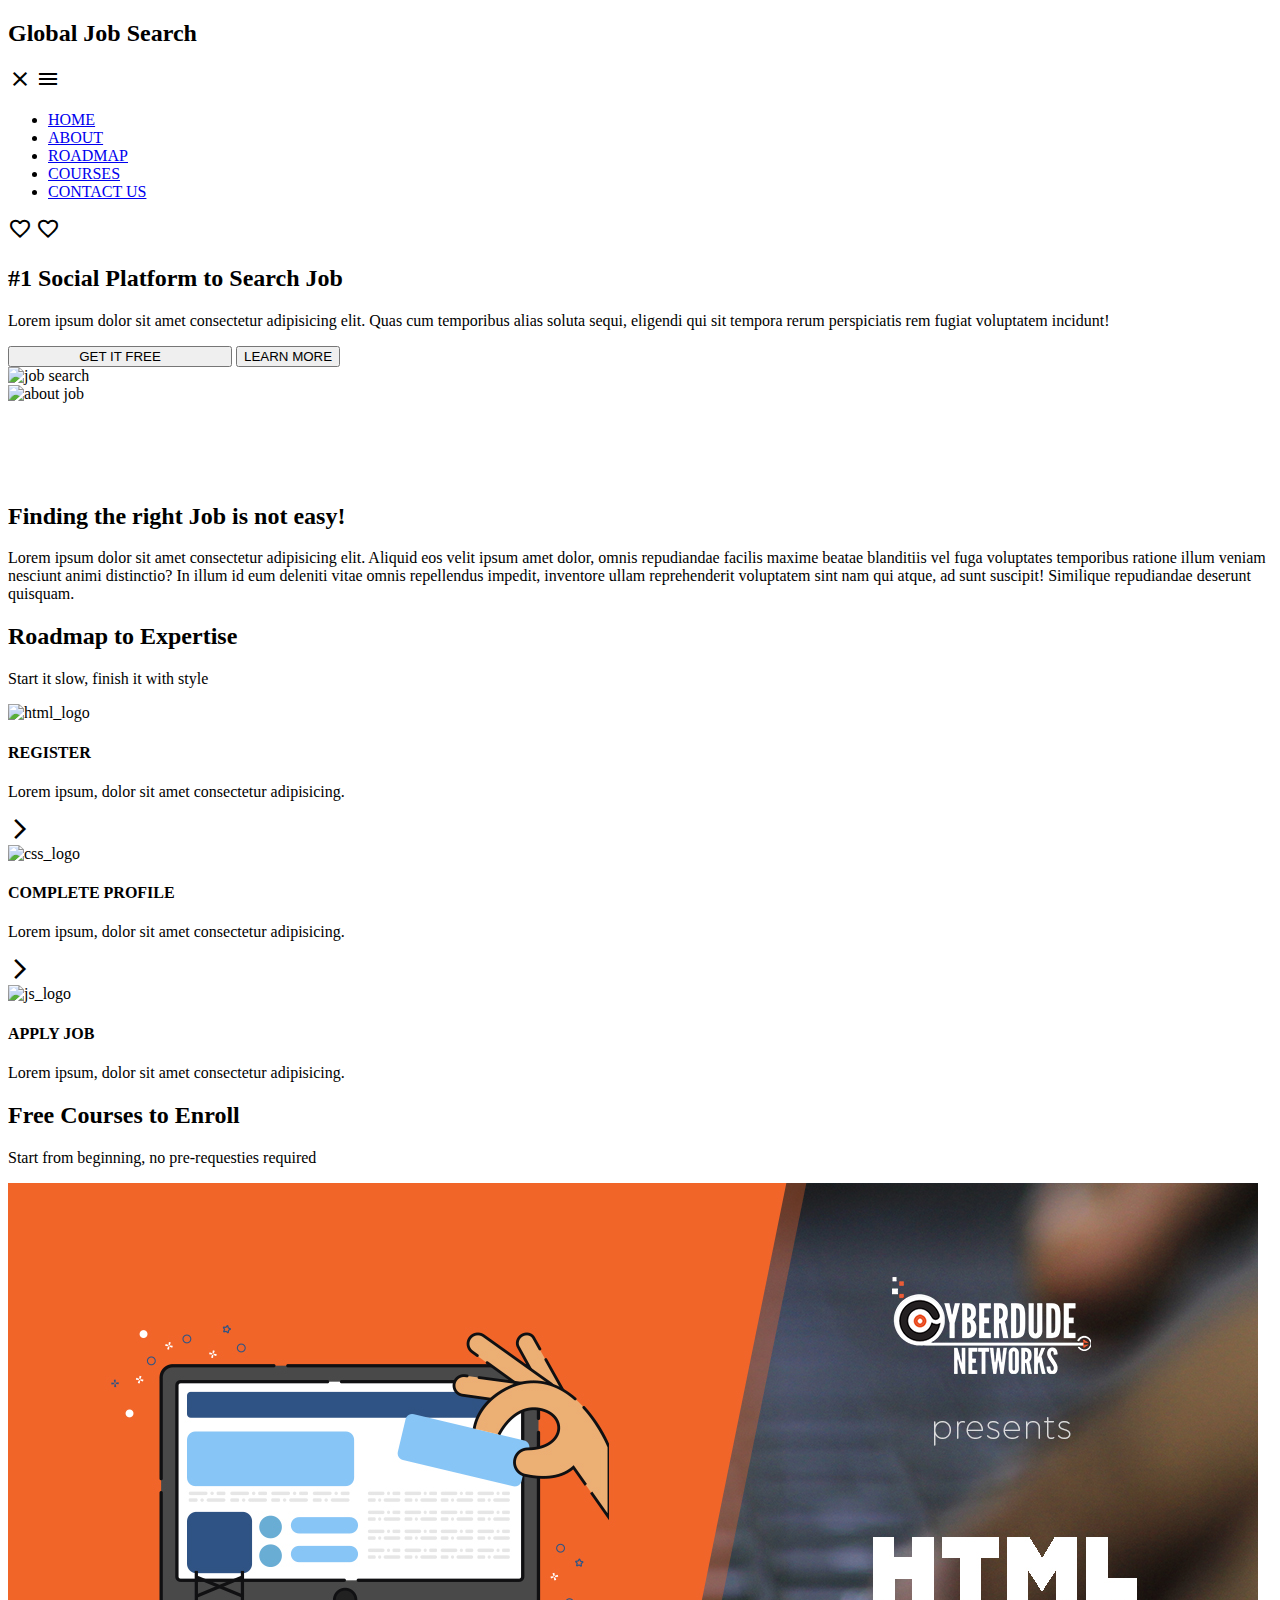
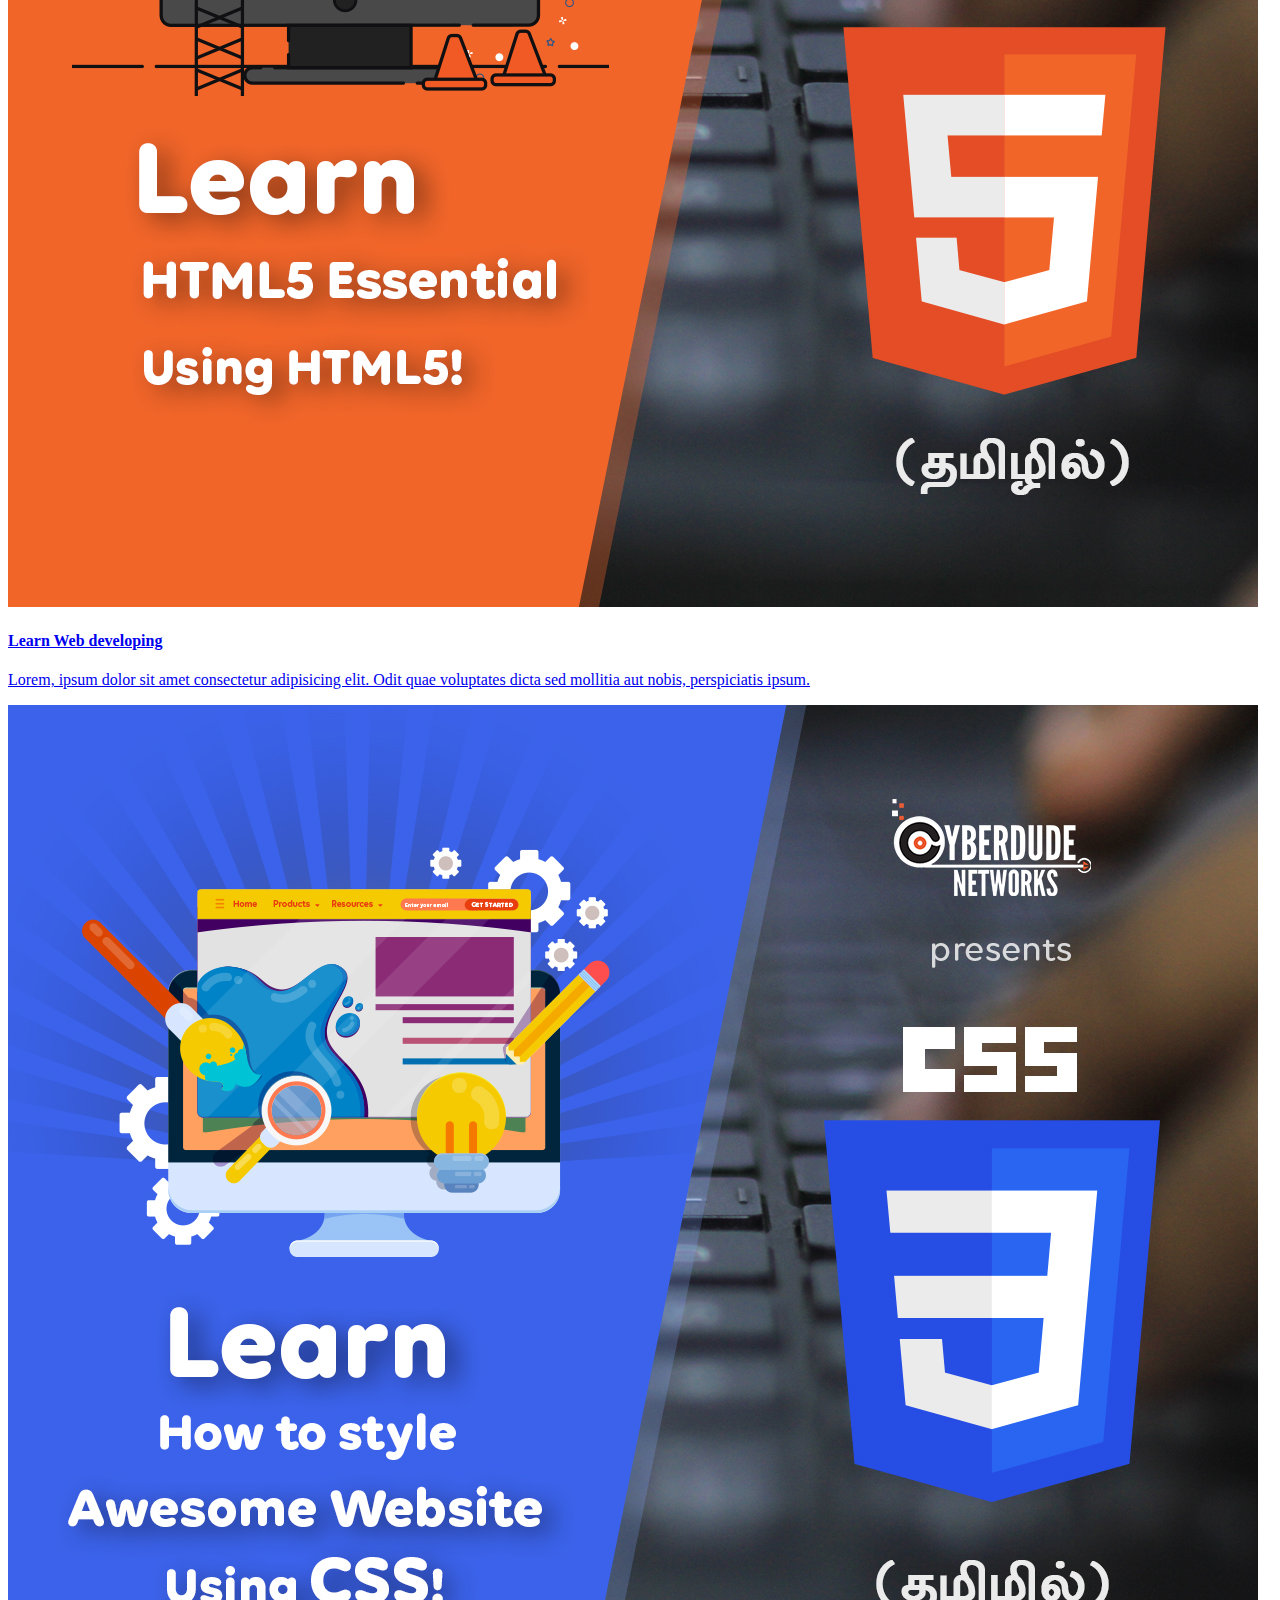
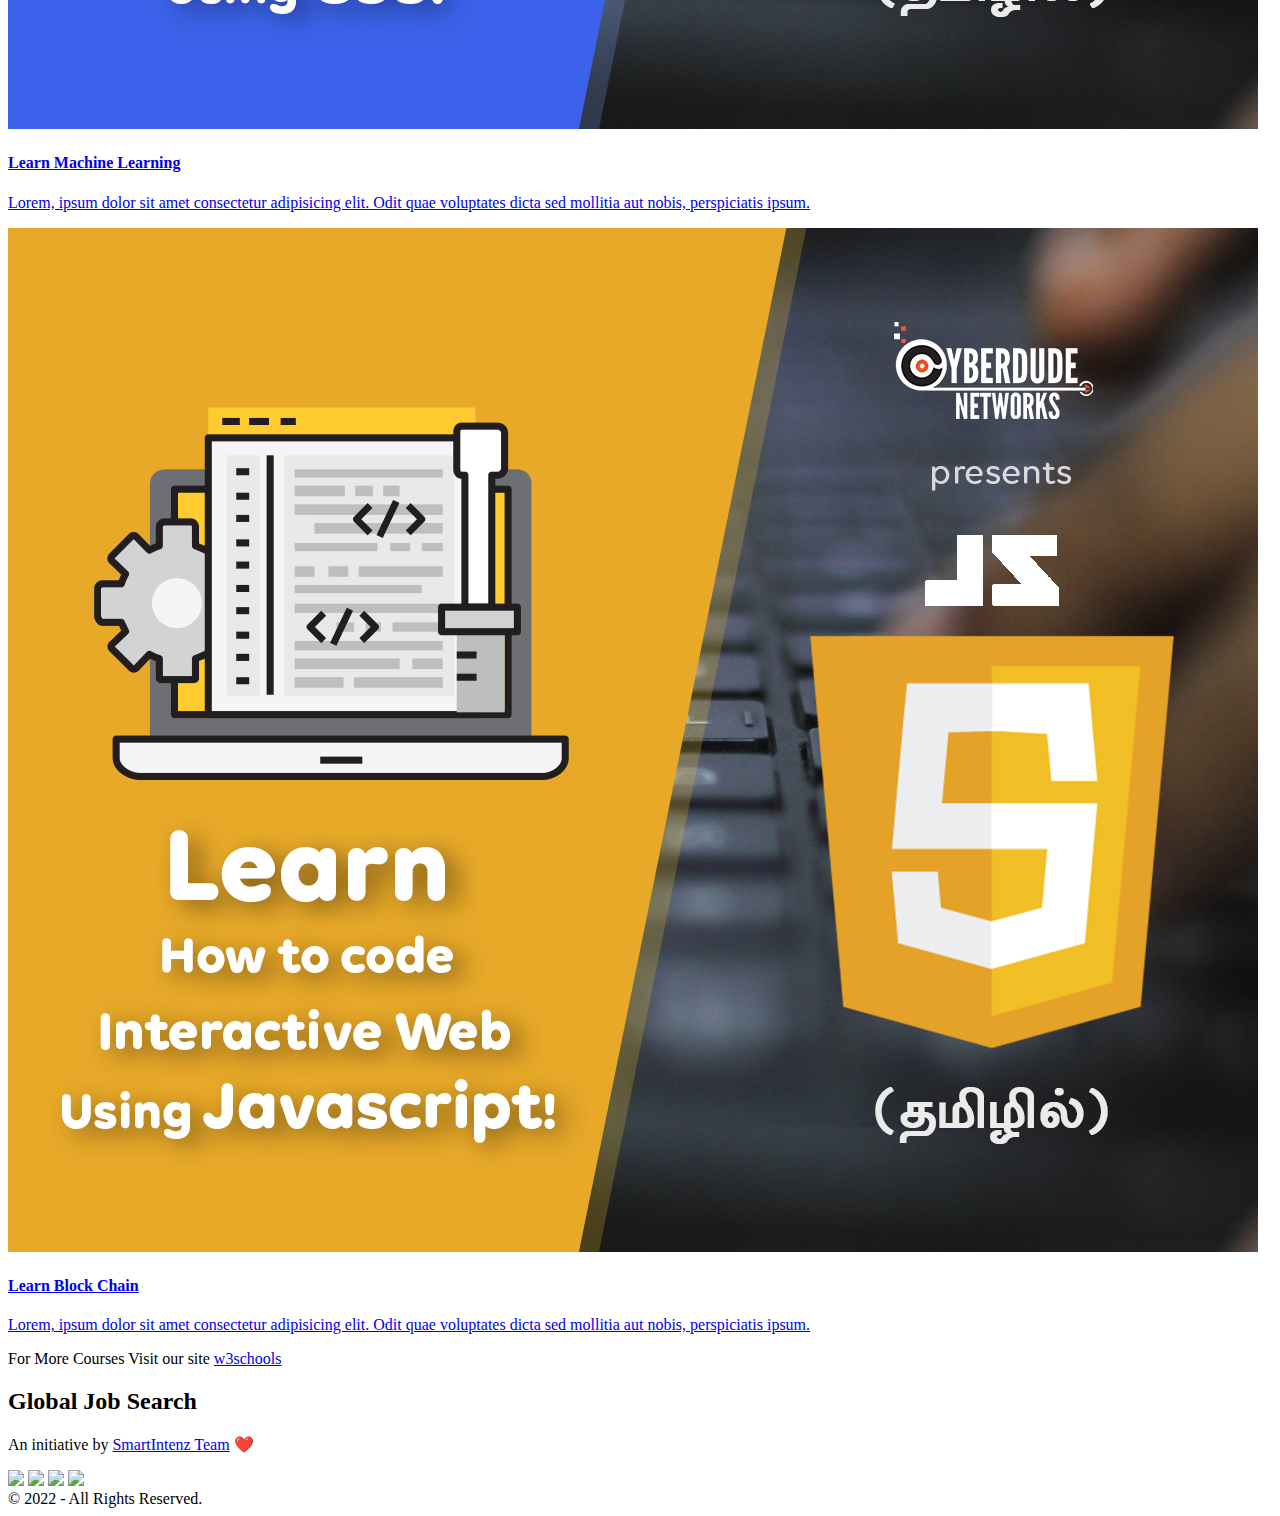
==== index.html @ f10ecb84 "initial commit index.html" ====
<!DOCTYPE html>
<html lang="en">

<head>
    <meta charset="UTF-8">
    <meta http-equiv="X-UA-Compatible" content="IE=edge">
    <meta name="viewport" content="width=device-width, initial-scale=1.0">
    <!-- link main scss -->
    <link rel="stylesheet" href="./css/main.css">
    <!-- link fonts -->
    <!-- <link rel="stylesheet" href="https://fonts.googleapis.com/css2?family=Material+Symbols+Outlined:opsz,wght,FILL,GRAD@48,400,0,0" /> -->
    <!-- icons -->
    <!--  -->
    <link rel="stylesheet"
        href="https://fonts.googleapis.com/css2?family=Material+Symbols+Outlined:opsz,wght,FILL,GRAD@48,400,0,0" />
    <!-- menus -->
    <link rel="stylesheet"
        href="https://fonts.googleapis.com/css2?family=Material+Symbols+Outlined:opsz,wght,FILL,GRAD@48,400,0,0" />
    <!-- close -->
    <link rel="stylesheet"
        href="https://fonts.googleapis.com/css2?family=Material+Symbols+Outlined:opsz,wght,FILL,GRAD@48,400,0,0" />
    <title>Landing Page</title>
</head>

<body>
    <!-- ========== Start header ========== -->
    <div class="header ">

        <div class="header_logo">
            <h2>Global Job <span class="color-anim">Search</span></h2>
        </div>

        <div>


            <div class="header_icon">
                <div class="material-symbols-outlined header_ic hidden">
                    close
                </div>
                <div class="material-symbols-outlined header_ic">  menu</div>
            </div>

            <ul class="header_menus">
                <li> <a href="#home" class="active">HOME</a></li>
                <li> <a href="#about">ABOUT</a></li>
                <li> <a href="#roadmap">ROADMAP</a></li>
                <li> <a href="#courses">COURSES</a></li>
                <li class="btn"> <a href="https://www.instagram.com/smiley_boy_01/" target="_blank">CONTACT US</a></li>
            </ul>

        </div>
    </div>
    <!-- ========== End header ========== -->

    <!-- ========== Start main ========== -->
    <div class="main">
        <div class="shapes">
            <div class="shapes_box1"></div>
            <div class="shapes_box2"></div>
            <div class="shapes_box3"></div>
            <div class="dot1"></div>
            <div class="dot2"></div>
            <div class="dot3"></div>
            <div class="circle1"></div>

            <span class="material-symbols-outlined heart1">favorite</span>
            <span class="material-symbols-outlined heart2">favorite</span>
        </div>
        <section class="hero" id="home">
            <div class="hero_text">
                <h2>#1 Social Platform to Search <span class="label">Job</span></h2>
                <p>Lorem ipsum dolor sit amet consectetur adipisicing elit. Quas cum temporibus alias soluta sequi,
                    eligendi qui sit tempora rerum perspiciatis rem fugiat voluptatem incidunt!</p>
                <div class="hero_text_button">
                    <button type="button" class="btn" style="width:14rem ;">GET IT FREE</button>
                    <button type="button" class="outer_btn">LEARN MORE</button>
                </div>
            </div>
            <div class="hero_image">
                <img class="hero_image_responsive" src="./img/web-design-illustration.png" alt="job search">
            </div>
        </section>
        <!-- ========== Start About ========== -->
        <section class="about" id="about">
            <div>
                <img class="about_img image-responsive" style=" margin-bottom:5rem"
                    src="./img/web2-development-illustration.png" alt="about job">
            </div>
            <div class="about_text">
                <h2>Finding the right Job is not easy!</h2>
                <p>Lorem ipsum dolor sit amet consectetur adipisicing elit. Aliquid eos velit ipsum amet dolor, omnis
                    repudiandae facilis maxime beatae blanditiis vel fuga voluptates temporibus ratione illum veniam
                    nesciunt animi distinctio? In illum id eum deleniti vitae omnis repellendus impedit, inventore ullam
                    reprehenderit voluptatem sint nam qui atque, ad sunt suscipit! Similique repudiandae deserunt
                    quisquam.</p>
            </div>
        </section>
        <!-- ========== End About   ========== -->

        <!-- ========== Start Roadmap ========== -->
        <section class="roadmap" id="roadmap">

            <div class="roadmap_heading">
                <h2>Roadmap to Expertise</h2>
                <p>Start it slow, finish it with style</p>
                <div class="line"></div>
            </div>

            <div class="roadmap_elements">

                <div class="roadmap_element">
                    <div class="roadmap_element_img">
                        <img src="./img/html-logo.png" alt="html_logo">
                    </div>
                    <div class="roadmap_element_contents">
                        <h4>REGISTER</h4>
                        <p>Lorem ipsum, dolor sit amet consectetur adipisicing.</p>
                    </div>
                </div>

                <div>
                    <div class="arrows material-symbols-outlined">arrow_forward_ios</div>
                </div>

                <div class="roadmap_element">
                    <div class="roadmap_element_img">
                        <img src="./img/css-logo.png" alt="css_logo">
                    </div>
                    <div class="roadmap_element_contents">
                        <h4>COMPLETE PROFILE</h4>
                        <p>Lorem ipsum, dolor sit amet consectetur adipisicing.</p>
                    </div>

                </div>

                <div>
                    <div class="arrows material-symbols-outlined">arrow_forward_ios</div>
                </div>

                <div class="roadmap_element">
                    <div class="roadmap_element_img">
                        <img src="./img/js-logo.jpg" alt="js_logo">
                    </div>
                    <div class="roadmap_element_contents">
                        <h4>APPLY JOB</h4>
                        <p>Lorem ipsum, dolor sit amet consectetur adipisicing.</p>
                    </div>
                </div>


            </div>
        </section>
        <!-- ========== End Roadmap ========== -->

        <!-- ========== Start courses ========== -->
        <section class="courses" id="courses">
            <div class="courses_heading">
                <h2>Free Courses to Enroll</h2>
                <p>Start from beginning, no pre-requesties required</p>
            </div>

            <div class="courses_cards">
                <a href="#">
                    <div class="courses_card">
                        <div>
                            <img src="../assets/img/courses/learn-html-essentials-in-tamil.jpg" alt="html"
                                class="courses_card_img">
                        </div>
                        <div class="courses_card_body">
                            <h4>Learn Web developing</h4>
                            <p>Lorem, ipsum dolor sit amet consectetur adipisicing elit. Odit quae voluptates dicta sed
                                mollitia aut nobis, perspiciatis ipsum.</p>
                        </div>
                    </div>
                </a>

                <a href="#">
                    <div class="courses_card">
                        <div>
                            <img src="../assets/img/courses/learn-css3-in-tamil.jpg" alt="html"
                                class="courses_card_img">
                        </div>
                        <div class="courses_card_body">
                            <h4>Learn Machine Learning</h4>
                            <p>Lorem, ipsum dolor sit amet consectetur adipisicing elit. Odit quae voluptates dicta sed
                                mollitia aut nobis, perspiciatis ipsum.</p>
                        </div>
                    </div>
                </a>

                <a href="#">
                    <div class="courses_card">
                        <div>
                            <img src="../assets/img/courses/learn-javascript-in-tamil.jpg" alt="html"
                                class="courses_card_img">
                        </div>
                        <div class="courses_card_body">
                            <h4>Learn Block Chain</h4>
                            <p>Lorem, ipsum dolor sit amet consectetur adipisicing elit. Odit quae voluptates dicta sed
                                mollitia aut nobis, perspiciatis ipsum.</p>
                        </div>
                    </div>
                </a>


            </div>

            <div class="courses_info">
                <p>For More Courses Visit our site
                    <a href="#">w3schools</a>
                </p>
            </div>
        </section>
        <!-- ========== End courses ========== -->

    </div>
    <!-- ========== End main ========== -->

</body>

<footer>
    <!-- ========== Start footer ========== -->
    <div class="footer">
        <div class="heading">
            <h2>Global Job Search</h2>
            <p>An initiative by <a href="#">SmartIntenz Team</a> ❤️</p>
        </div>
        <div class="social_icons">
            <a href="#"> <img src="https://img.icons8.com/ios-glyphs/30/000000/facebook-circled--v2.png" /></a>
            <a href="#"> <img src="https://img.icons8.com/ios-glyphs/30/000000/github.png" /></a>
            <a href="#"> <img src="https://img.icons8.com/material-outlined/24/000000/instagram-new--v1.png" /></a>
            <a href="#"> <img src="https://img.icons8.com/material-rounded/24/000000/youtube-play.png" /></a>
        </div>
        <div class="terms">&copy; 2022 - All Rights Reserved. </div>
    </div>
    <!-- ========== End footer ========== -->


</footer>


<!-- script -->
<script src="./scss/main.js"></script>

</html>
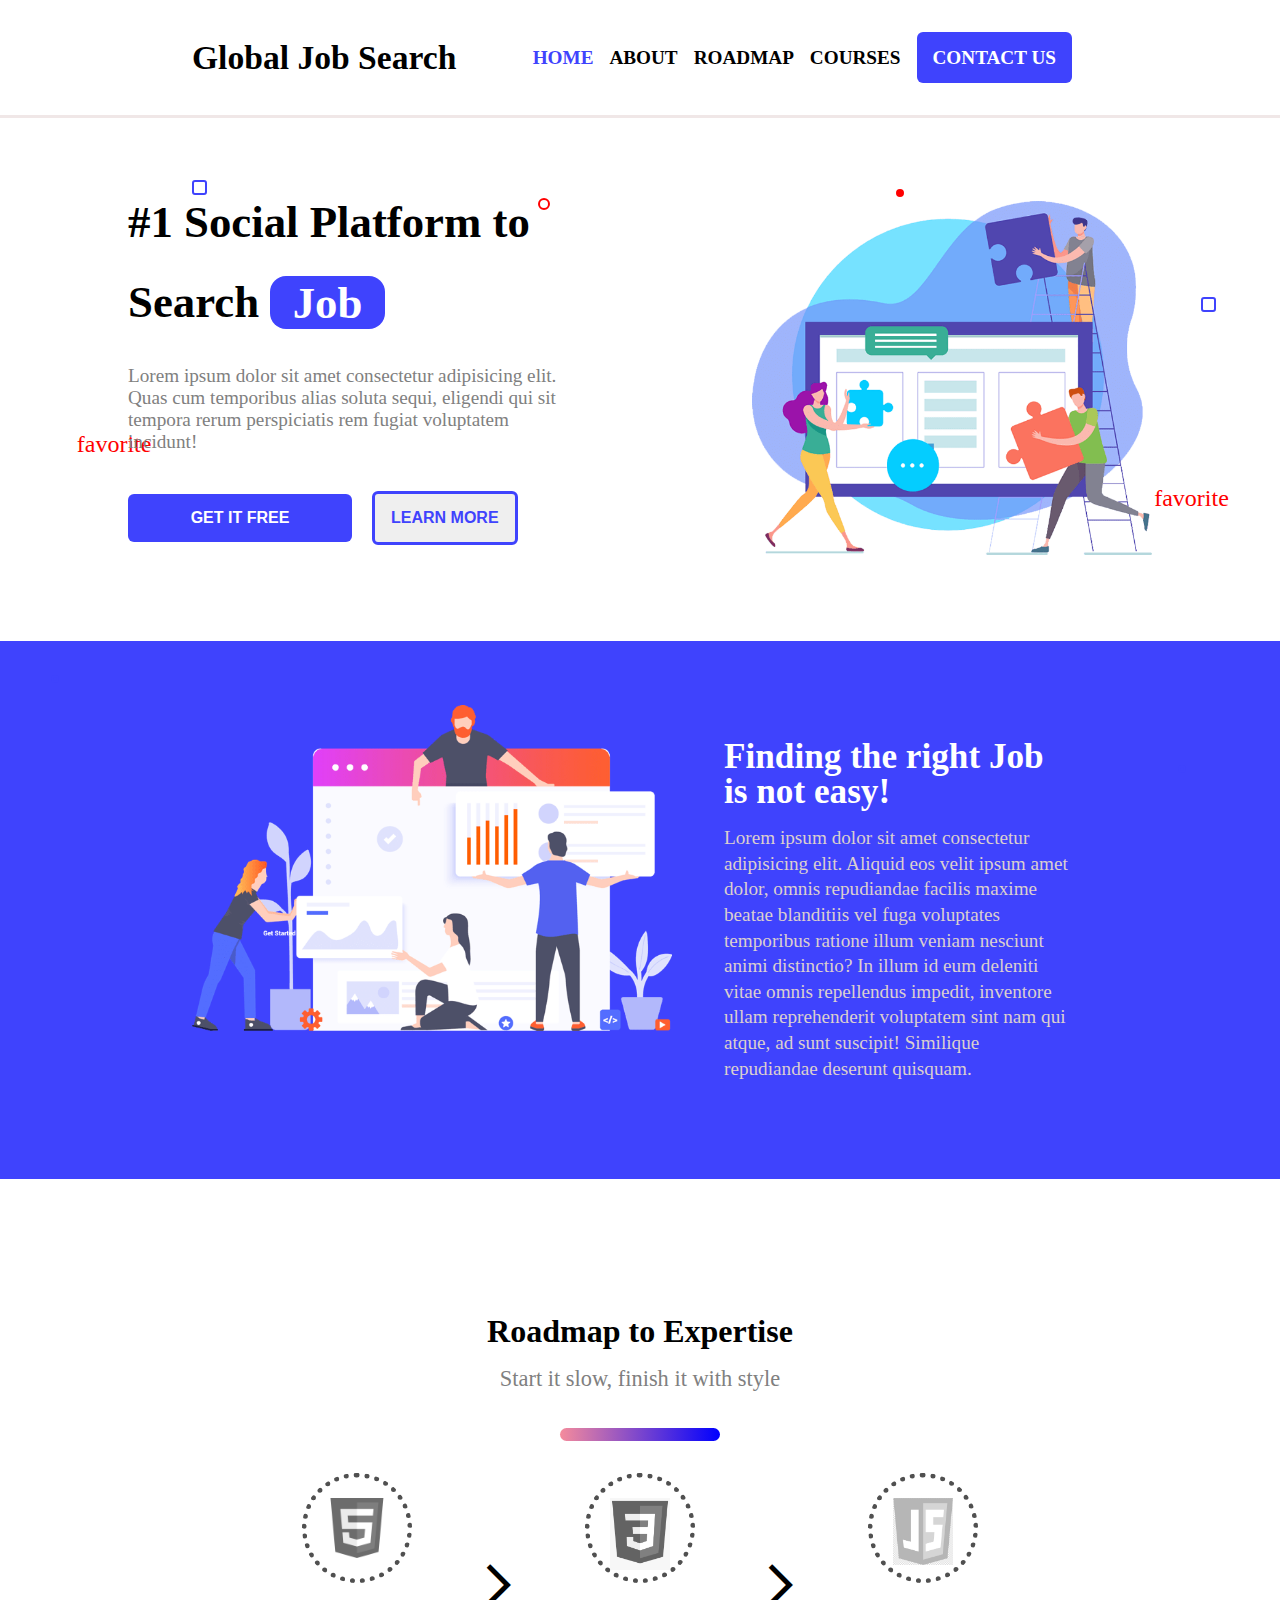
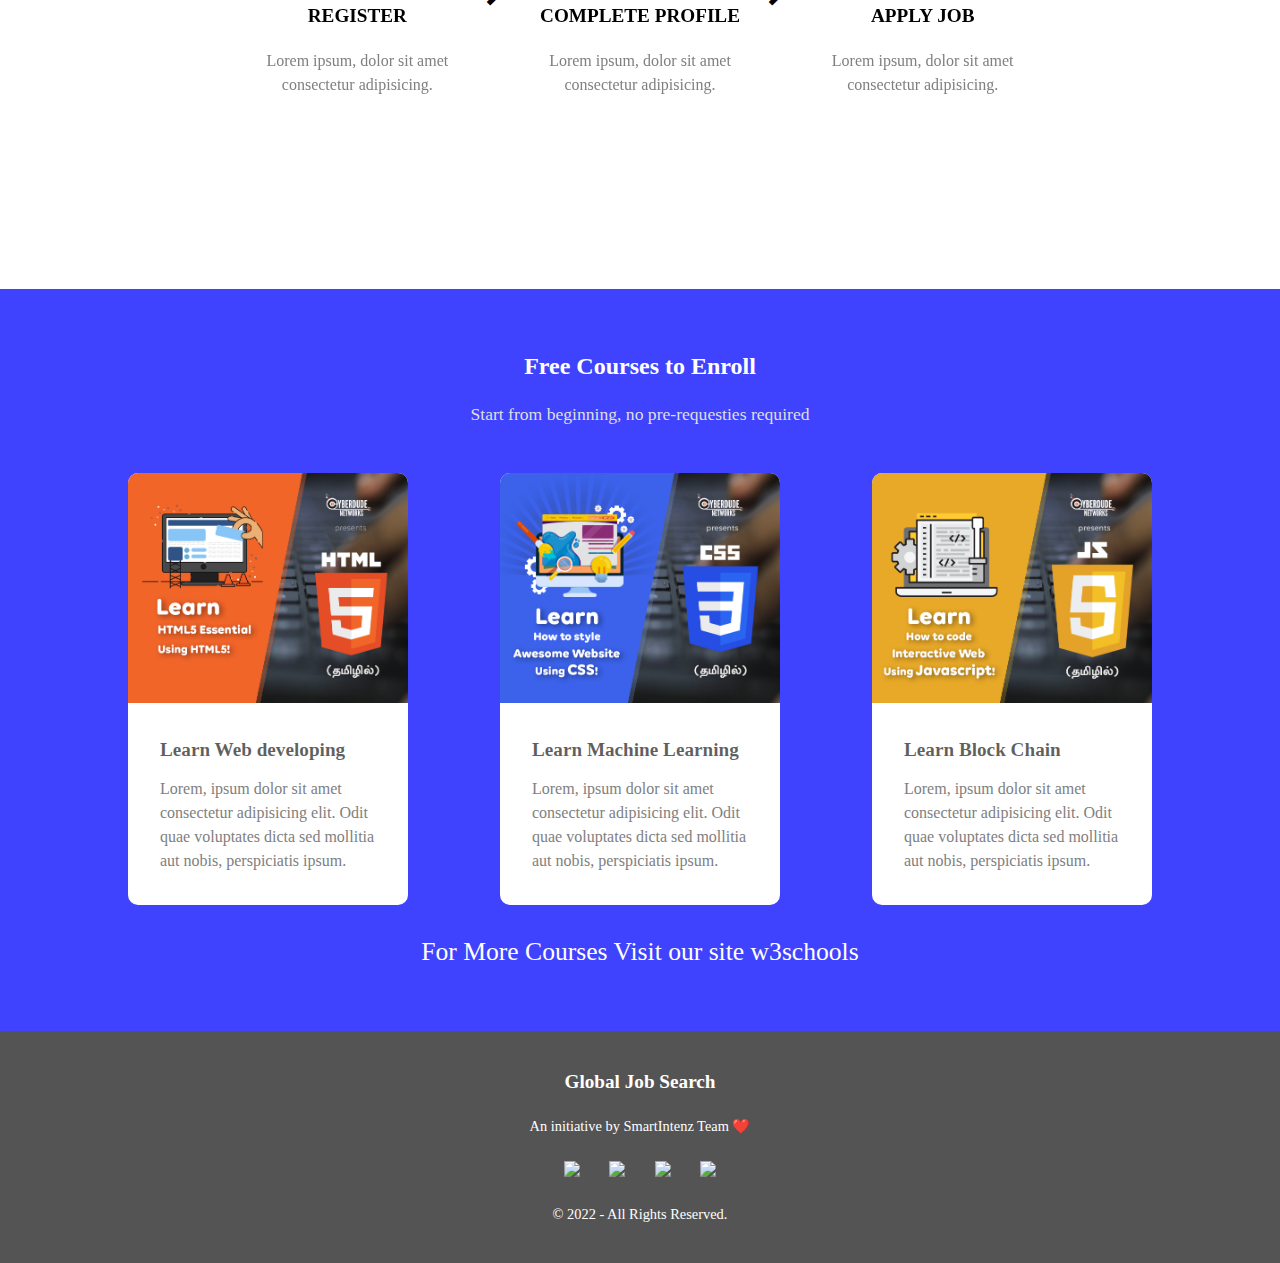
==== commit deb584ab: "initial commit" ====
--- a/index.html
+++ b/index.html
@@ -1,245 +1,246 @@
-<!DOCTYPE html>
-<html lang="en">
-
-<head>
-    <meta charset="UTF-8">
-    <meta http-equiv="X-UA-Compatible" content="IE=edge">
-    <meta name="viewport" content="width=device-width, initial-scale=1.0">
-    <!-- link main scss -->
-    <link rel="stylesheet" href="./css/main.css">
-    <!-- link fonts -->
-    <!-- <link rel="stylesheet" href="https://fonts.googleapis.com/css2?family=Material+Symbols+Outlined:opsz,wght,FILL,GRAD@48,400,0,0" /> -->
-    <!-- icons -->
-    <!--  -->
-    <link rel="stylesheet"
-        href="https://fonts.googleapis.com/css2?family=Material+Symbols+Outlined:opsz,wght,FILL,GRAD@48,400,0,0" />
-    <!-- menus -->
-    <link rel="stylesheet"
-        href="https://fonts.googleapis.com/css2?family=Material+Symbols+Outlined:opsz,wght,FILL,GRAD@48,400,0,0" />
-    <!-- close -->
-    <link rel="stylesheet"
-        href="https://fonts.googleapis.com/css2?family=Material+Symbols+Outlined:opsz,wght,FILL,GRAD@48,400,0,0" />
-    <title>Landing Page</title>
-</head>
-
-<body>
-    <!-- ========== Start header ========== -->
-    <div class="header ">
-
-        <div class="header_logo">
-            <h2>Global Job <span class="color-anim">Search</span></h2>
-        </div>
-
-        <div>
-
-
-            <div class="header_icon">
-                <div class="material-symbols-outlined header_ic hidden">
-                    close
-                </div>
-                <div class="material-symbols-outlined header_ic">  menu</div>
-            </div>
-
-            <ul class="header_menus">
-                <li> <a href="#home" class="active">HOME</a></li>
-                <li> <a href="#about">ABOUT</a></li>
-                <li> <a href="#roadmap">ROADMAP</a></li>
-                <li> <a href="#courses">COURSES</a></li>
-                <li class="btn"> <a href="https://www.instagram.com/smiley_boy_01/" target="_blank">CONTACT US</a></li>
-            </ul>
-
-        </div>
-    </div>
-    <!-- ========== End header ========== -->
-
-    <!-- ========== Start main ========== -->
-    <div class="main">
-        <div class="shapes">
-            <div class="shapes_box1"></div>
-            <div class="shapes_box2"></div>
-            <div class="shapes_box3"></div>
-            <div class="dot1"></div>
-            <div class="dot2"></div>
-            <div class="dot3"></div>
-            <div class="circle1"></div>
-
-            <span class="material-symbols-outlined heart1">favorite</span>
-            <span class="material-symbols-outlined heart2">favorite</span>
-        </div>
-        <section class="hero" id="home">
-            <div class="hero_text">
-                <h2>#1 Social Platform to Search <span class="label">Job</span></h2>
-                <p>Lorem ipsum dolor sit amet consectetur adipisicing elit. Quas cum temporibus alias soluta sequi,
-                    eligendi qui sit tempora rerum perspiciatis rem fugiat voluptatem incidunt!</p>
-                <div class="hero_text_button">
-                    <button type="button" class="btn" style="width:14rem ;">GET IT FREE</button>
-                    <button type="button" class="outer_btn">LEARN MORE</button>
-                </div>
-            </div>
-            <div class="hero_image">
-                <img class="hero_image_responsive" src="./img/web-design-illustration.png" alt="job search">
-            </div>
-        </section>
-        <!-- ========== Start About ========== -->
-        <section class="about" id="about">
-            <div>
-                <img class="about_img image-responsive" style=" margin-bottom:5rem"
-                    src="./img/web2-development-illustration.png" alt="about job">
-            </div>
-            <div class="about_text">
-                <h2>Finding the right Job is not easy!</h2>
-                <p>Lorem ipsum dolor sit amet consectetur adipisicing elit. Aliquid eos velit ipsum amet dolor, omnis
-                    repudiandae facilis maxime beatae blanditiis vel fuga voluptates temporibus ratione illum veniam
-                    nesciunt animi distinctio? In illum id eum deleniti vitae omnis repellendus impedit, inventore ullam
-                    reprehenderit voluptatem sint nam qui atque, ad sunt suscipit! Similique repudiandae deserunt
-                    quisquam.</p>
-            </div>
-        </section>
-        <!-- ========== End About   ========== -->
-
-        <!-- ========== Start Roadmap ========== -->
-        <section class="roadmap" id="roadmap">
-
-            <div class="roadmap_heading">
-                <h2>Roadmap to Expertise</h2>
-                <p>Start it slow, finish it with style</p>
-                <div class="line"></div>
-            </div>
-
-            <div class="roadmap_elements">
-
-                <div class="roadmap_element">
-                    <div class="roadmap_element_img">
-                        <img src="./img/html-logo.png" alt="html_logo">
-                    </div>
-                    <div class="roadmap_element_contents">
-                        <h4>REGISTER</h4>
-                        <p>Lorem ipsum, dolor sit amet consectetur adipisicing.</p>
-                    </div>
-                </div>
-
-                <div>
-                    <div class="arrows material-symbols-outlined">arrow_forward_ios</div>
-                </div>
-
-                <div class="roadmap_element">
-                    <div class="roadmap_element_img">
-                        <img src="./img/css-logo.png" alt="css_logo">
-                    </div>
-                    <div class="roadmap_element_contents">
-                        <h4>COMPLETE PROFILE</h4>
-                        <p>Lorem ipsum, dolor sit amet consectetur adipisicing.</p>
-                    </div>
-
-                </div>
-
-                <div>
-                    <div class="arrows material-symbols-outlined">arrow_forward_ios</div>
-                </div>
-
-                <div class="roadmap_element">
-                    <div class="roadmap_element_img">
-                        <img src="./img/js-logo.jpg" alt="js_logo">
-                    </div>
-                    <div class="roadmap_element_contents">
-                        <h4>APPLY JOB</h4>
-                        <p>Lorem ipsum, dolor sit amet consectetur adipisicing.</p>
-                    </div>
-                </div>
-
-
-            </div>
-        </section>
-        <!-- ========== End Roadmap ========== -->
-
-        <!-- ========== Start courses ========== -->
-        <section class="courses" id="courses">
-            <div class="courses_heading">
-                <h2>Free Courses to Enroll</h2>
-                <p>Start from beginning, no pre-requesties required</p>
-            </div>
-
-            <div class="courses_cards">
-                <a href="#">
-                    <div class="courses_card">
-                        <div>
-                            <img src="../assets/img/courses/learn-html-essentials-in-tamil.jpg" alt="html"
-                                class="courses_card_img">
-                        </div>
-                        <div class="courses_card_body">
-                            <h4>Learn Web developing</h4>
-                            <p>Lorem, ipsum dolor sit amet consectetur adipisicing elit. Odit quae voluptates dicta sed
-                                mollitia aut nobis, perspiciatis ipsum.</p>
-                        </div>
-                    </div>
-                </a>
-
-                <a href="#">
-                    <div class="courses_card">
-                        <div>
-                            <img src="../assets/img/courses/learn-css3-in-tamil.jpg" alt="html"
-                                class="courses_card_img">
-                        </div>
-                        <div class="courses_card_body">
-                            <h4>Learn Machine Learning</h4>
-                            <p>Lorem, ipsum dolor sit amet consectetur adipisicing elit. Odit quae voluptates dicta sed
-                                mollitia aut nobis, perspiciatis ipsum.</p>
-                        </div>
-                    </div>
-                </a>
-
-                <a href="#">
-                    <div class="courses_card">
-                        <div>
-                            <img src="../assets/img/courses/learn-javascript-in-tamil.jpg" alt="html"
-                                class="courses_card_img">
-                        </div>
-                        <div class="courses_card_body">
-                            <h4>Learn Block Chain</h4>
-                            <p>Lorem, ipsum dolor sit amet consectetur adipisicing elit. Odit quae voluptates dicta sed
-                                mollitia aut nobis, perspiciatis ipsum.</p>
-                        </div>
-                    </div>
-                </a>
-
-
-            </div>
-
-            <div class="courses_info">
-                <p>For More Courses Visit our site
-                    <a href="#">w3schools</a>
-                </p>
-            </div>
-        </section>
-        <!-- ========== End courses ========== -->
-
-    </div>
-    <!-- ========== End main ========== -->
-
-</body>
-
-<footer>
-    <!-- ========== Start footer ========== -->
-    <div class="footer">
-        <div class="heading">
-            <h2>Global Job Search</h2>
-            <p>An initiative by <a href="#">SmartIntenz Team</a> ❤️</p>
-        </div>
-        <div class="social_icons">
-            <a href="#"> <img src="https://img.icons8.com/ios-glyphs/30/000000/facebook-circled--v2.png" /></a>
-            <a href="#"> <img src="https://img.icons8.com/ios-glyphs/30/000000/github.png" /></a>
-            <a href="#"> <img src="https://img.icons8.com/material-outlined/24/000000/instagram-new--v1.png" /></a>
-            <a href="#"> <img src="https://img.icons8.com/material-rounded/24/000000/youtube-play.png" /></a>
-        </div>
-        <div class="terms">&copy; 2022 - All Rights Reserved. </div>
-    </div>
-    <!-- ========== End footer ========== -->
-
-
-</footer>
-
-
-<!-- script -->
-<script src="./scss/main.js"></script>
-
-</html>
+<!DOCTYPE html>
+<html lang="en">
+
+<head>
+    <meta charset="UTF-8">
+    <meta http-equiv="X-UA-Compatible" content="IE=edge">
+    <meta name="viewport" content="width=device-width, initial-scale=1.0">
+    <!-- link main scss -->
+    <!-- <link rel="stylesheet" href="./css/main.css"> -->
+    <link rel="stylesheet" href="./assets/css/main.css">
+    <!-- link fonts -->
+    <!-- <link rel="stylesheet" href="https://fonts.googleapis.com/css2?family=Material+Symbols+Outlined:opsz,wght,FILL,GRAD@48,400,0,0" /> -->
+    <!-- icons -->
+    <!--  -->
+    <link rel="stylesheet"
+        href="https://fonts.googleapis.com/css2?family=Material+Symbols+Outlined:opsz,wght,FILL,GRAD@48,400,0,0" />
+    <!-- menus -->
+    <link rel="stylesheet"
+        href="https://fonts.googleapis.com/css2?family=Material+Symbols+Outlined:opsz,wght,FILL,GRAD@48,400,0,0" />
+    <!-- close -->
+    <link rel="stylesheet"
+        href="https://fonts.googleapis.com/css2?family=Material+Symbols+Outlined:opsz,wght,FILL,GRAD@48,400,0,0" />
+    <title>Landing Page</title>
+</head>
+
+<body>
+    <!-- ========== Start header ========== -->
+    <div class="header ">
+
+        <div class="header_logo">
+            <h2>Global Job <span class="color-anim">Search</span></h2>
+        </div>
+
+        <div>
+
+
+            <div class="header_icon">
+                <div class="material-symbols-outlined header_ic hidden">
+                    close
+                </div>
+                <div class="material-symbols-outlined header_ic">  menu</div>
+            </div>
+
+            <ul class="header_menus">
+                <li> <a href="#home" class="active">HOME</a></li>
+                <li> <a href="#about">ABOUT</a></li>
+                <li> <a href="#roadmap">ROADMAP</a></li>
+                <li> <a href="#courses">COURSES</a></li>
+                <li class="btn"> <a href="https://www.instagram.com/smiley_boy_01/" target="_blank">CONTACT US</a></li>
+            </ul>
+
+        </div>
+    </div>
+    <!-- ========== End header ========== -->
+
+    <!-- ========== Start main ========== -->
+    <div class="main">
+        <div class="shapes">
+            <div class="shapes_box1"></div>
+            <div class="shapes_box2"></div>
+            <div class="shapes_box3"></div>
+            <div class="dot1"></div>
+            <div class="dot2"></div>
+            <div class="dot3"></div>
+            <div class="circle1"></div>
+
+            <span class="material-symbols-outlined heart1">favorite</span>
+            <span class="material-symbols-outlined heart2">favorite</span>
+        </div>
+        <section class="hero" id="home">
+            <div class="hero_text">
+                <h2>#1 Social Platform to Search <span class="label">Job</span></h2>
+                <p>Lorem ipsum dolor sit amet consectetur adipisicing elit. Quas cum temporibus alias soluta sequi,
+                    eligendi qui sit tempora rerum perspiciatis rem fugiat voluptatem incidunt!</p>
+                <div class="hero_text_button">
+                    <button type="button" class="btn" style="width:14rem ;">GET IT FREE</button>
+                    <button type="button" class="outer_btn">LEARN MORE</button>
+                </div>
+            </div>
+            <div class="hero_image">
+                <img class="hero_image_responsive" src="./assets/img/web-design-illustration.png" alt="job search">
+            </div>
+        </section>
+        <!-- ========== Start About ========== -->
+        <section class="about" id="about">
+            <div>
+                <img class="about_img image-responsive" style=" margin-bottom:5rem"
+                    src="./assets/img/web2-development-illustration.png" alt="about job">
+            </div>
+            <div class="about_text">
+                <h2>Finding the right Job is not easy!</h2>
+                <p>Lorem ipsum dolor sit amet consectetur adipisicing elit. Aliquid eos velit ipsum amet dolor, omnis
+                    repudiandae facilis maxime beatae blanditiis vel fuga voluptates temporibus ratione illum veniam
+                    nesciunt animi distinctio? In illum id eum deleniti vitae omnis repellendus impedit, inventore ullam
+                    reprehenderit voluptatem sint nam qui atque, ad sunt suscipit! Similique repudiandae deserunt
+                    quisquam.</p>
+            </div>
+        </section>
+        <!-- ========== End About   ========== -->
+
+        <!-- ========== Start Roadmap ========== -->
+        <section class="roadmap" id="roadmap">
+
+            <div class="roadmap_heading">
+                <h2>Roadmap to Expertise</h2>
+                <p>Start it slow, finish it with style</p>
+                <div class="line"></div>
+            </div>
+
+            <div class="roadmap_elements">
+
+                <div class="roadmap_element">
+                    <div class="roadmap_element_img">
+                        <img src="./assets/img/html-logo.png" alt="html_logo">
+                    </div>
+                    <div class="roadmap_element_contents">
+                        <h4>REGISTER</h4>
+                        <p>Lorem ipsum, dolor sit amet consectetur adipisicing.</p>
+                    </div>
+                </div>
+
+                <div>
+                    <div class="arrows material-symbols-outlined">arrow_forward_ios</div>
+                </div>
+
+                <div class="roadmap_element">
+                    <div class="roadmap_element_img">
+                        <img src="./assets/img/css-logo.png" alt="css_logo">
+                    </div>
+                    <div class="roadmap_element_contents">
+                        <h4>COMPLETE PROFILE</h4>
+                        <p>Lorem ipsum, dolor sit amet consectetur adipisicing.</p>
+                    </div>
+
+                </div>
+
+                <div>
+                    <div class="arrows material-symbols-outlined">arrow_forward_ios</div>
+                </div>
+
+                <div class="roadmap_element">
+                    <div class="roadmap_element_img">
+                        <img src="./assets/img/js-logo.jpg" alt="js_logo">
+                    </div>
+                    <div class="roadmap_element_contents">
+                        <h4>APPLY JOB</h4>
+                        <p>Lorem ipsum, dolor sit amet consectetur adipisicing.</p>
+                    </div>
+                </div>
+
+
+            </div>
+        </section>
+        <!-- ========== End Roadmap ========== -->
+
+        <!-- ========== Start courses ========== -->
+        <section class="courses" id="courses">
+            <div class="courses_heading">
+                <h2>Free Courses to Enroll</h2>
+                <p>Start from beginning, no pre-requesties required</p>
+            </div>
+
+            <div class="courses_cards">
+                <a href="#">
+                    <div class="courses_card">
+                        <div>
+                            <img src="./assets/img/courses/learn-html-essentials-in-tamil.jpg" alt="html"
+                                class="courses_card_img">
+                        </div>
+                        <div class="courses_card_body">
+                            <h4>Learn Web developing</h4>
+                            <p>Lorem, ipsum dolor sit amet consectetur adipisicing elit. Odit quae voluptates dicta sed
+                                mollitia aut nobis, perspiciatis ipsum.</p>
+                        </div>
+                    </div>
+                </a>
+
+                <a href="#">
+                    <div class="courses_card">
+                        <div>
+                            <img src="./assets/img/courses/learn-css3-in-tamil.jpg" alt="html"
+                                class="courses_card_img">
+                        </div>
+                        <div class="courses_card_body">
+                            <h4>Learn Machine Learning</h4>
+                            <p>Lorem, ipsum dolor sit amet consectetur adipisicing elit. Odit quae voluptates dicta sed
+                                mollitia aut nobis, perspiciatis ipsum.</p>
+                        </div>
+                    </div>
+                </a>
+
+                <a href="#">
+                    <div class="courses_card">
+                        <div>
+                            <img src="./assets/img/courses/learn-javascript-in-tamil.jpg" alt="html"
+                                class="courses_card_img">
+                        </div>
+                        <div class="courses_card_body">
+                            <h4>Learn Block Chain</h4>
+                            <p>Lorem, ipsum dolor sit amet consectetur adipisicing elit. Odit quae voluptates dicta sed
+                                mollitia aut nobis, perspiciatis ipsum.</p>
+                        </div>
+                    </div>
+                </a>
+
+
+            </div>
+
+            <div class="courses_info">
+                <p>For More Courses Visit our site
+                    <a href="#">w3schools</a>
+                </p>
+            </div>
+        </section>
+        <!-- ========== End courses ========== -->
+
+    </div>
+    <!-- ========== End main ========== -->
+
+</body>
+
+<footer>
+    <!-- ========== Start footer ========== -->
+    <div class="footer">
+        <div class="heading">
+            <h2>Global Job Search</h2>
+            <p>An initiative by <a href="#">SmartIntenz Team</a> ❤️</p>
+        </div>
+        <div class="social_icons">
+            <a href="#"> <img src="https://img.icons8.com/ios-glyphs/30/000000/facebook-circled--v2.png" /></a>
+            <a href="#"> <img src="https://img.icons8.com/ios-glyphs/30/000000/github.png" /></a>
+            <a href="#"> <img src="https://img.icons8.com/material-outlined/24/000000/instagram-new--v1.png" /></a>
+            <a href="#"> <img src="https://img.icons8.com/material-rounded/24/000000/youtube-play.png" /></a>
+        </div>
+        <div class="terms">&copy; 2022 - All Rights Reserved. </div>
+    </div>
+    <!-- ========== End footer ========== -->
+
+
+</footer>
+
+
+<!-- script -->
+<script src="./assets/scss/main.js"></script>
+
+</html>--- a/assets/css/main.css
+++ b/assets/css/main.css
@@ -0,0 +1,1139 @@
+* {
+  margin: 0;
+  border: 0;
+  box-sizing: border-box;
+  scroll-behavior: smooth;
+  scroll-margin-top: 60px;
+}
+
+a {
+  text-decoration: none;
+}
+
+@-webkit-keyframes anim {
+  0% {
+    color: red;
+  }
+  50% {
+    color: blue;
+  }
+  100% {
+    color: green;
+  }
+}
+
+@keyframes anim {
+  0% {
+    color: red;
+  }
+  50% {
+    color: blue;
+  }
+  100% {
+    color: green;
+  }
+}
+@-webkit-keyframes rot {
+  0% {
+    transform: rotate(0deg);
+  }
+  100% {
+    transform: rotate(360deg);
+  }
+}
+@keyframes rot {
+  0% {
+    transform: rotate(0deg);
+  }
+  100% {
+    transform: rotate(360deg);
+  }
+}
+@-webkit-keyframes rotate-circle {
+  0% {
+    transform: rotate(0deg);
+  }
+  100% {
+    transform: rotate(360deg);
+  }
+}
+@keyframes rotate-circle {
+  0% {
+    transform: rotate(0deg);
+  }
+  100% {
+    transform: rotate(360deg);
+  }
+}
+.color-anim {
+  -webkit-animation: anim 10s infinite;
+          animation: anim 10s infinite;
+  transition: 500ms;
+}
+
+@font-face {
+  font-family: "Material Symbols Outlined";
+  font-style: normal;
+  font-weight: 400;
+  src: url(https://fonts.gstatic.com/s/materialsymbolsoutlined/v47/kJF1BvYX7BgnkSrUwT8OhrdQw4oELdPIeeII9v6oDMzByHX9rA6RzaxHMPdY43zj-jCxv3fzvRNU22ZXGJpEpjC_1n-q_4MrImHCIJIZrDCvHOej.woff2) format("woff2");
+}
+.material-symbols-outlined {
+  font-family: "Material Symbols Outlined";
+  font-weight: normal;
+  font-style: normal;
+  font-size: 24px;
+  line-height: 1;
+  letter-spacing: normal;
+  text-transform: none;
+  display: inline-block;
+  white-space: nowrap;
+  word-wrap: normal;
+  direction: ltr;
+  -webkit-feature-settings: "liga";
+  -webkit-font-smoothing: antialiased;
+}
+
+.image-responsive {
+  height: auto;
+  width: 100%;
+}
+
+.hidden {
+  display: none !important;
+}
+
+.header {
+  display: flex;
+  justify-content: space-between;
+  align-items: center;
+  padding: 1.2rem 15rem;
+  border-bottom: solid rgb(240, 231, 231);
+}
+.header_icon {
+  display: none;
+}
+@media only screen and (max-width: 576px) {
+  .header_icon {
+    display: block;
+    font-size: 1.3rem;
+  }
+}
+@media only screen and (min-width: 576px) {
+  .header_icon {
+    display: block;
+    font-size: 1.3rem;
+  }
+}
+@media only screen and (min-width: 992px) {
+  .header_icon {
+    display: none !important;
+  }
+}
+@media only screen and (max-width: 576px) {
+  .header {
+    padding: 1rem 2rem;
+  }
+}
+@media only screen and (min-width: 576px) {
+  .header {
+    padding: 1rem 2rem;
+  }
+}
+@media only screen and (min-width: 992px) {
+  .header {
+    padding: 1rem 2rem;
+  }
+}
+@media only screen and (min-width: 1200px) {
+  .header {
+    padding: 1rem 12rem;
+  }
+}
+@media only screen and (min-width: 1450px) {
+  .header {
+    padding: 1rem 20rem;
+  }
+}
+.header_logo {
+  font-size: 1.4rem;
+}
+.header_menus {
+  display: flex;
+  align-items: center;
+  list-style: none;
+}
+@media only screen and (max-width: 576px) {
+  .header_menus {
+    display: none;
+    position: fixed;
+    top: -100%;
+    background-color: aqua;
+    width: 100vw;
+    left: 0;
+    height: 100vh;
+    z-index: 1;
+    text-align: center;
+    transition: 500ms;
+  }
+  .header_menus.show {
+    display: block !important;
+    top: 70px;
+  }
+  .header_menus.show li {
+    padding: 1rem;
+  }
+}
+@media only screen and (min-width: 576px) {
+  .header_menus {
+    display: none;
+  }
+}
+@media only screen and (min-width: 992px) {
+  .header_menus {
+    display: flex;
+  }
+}
+.header_menus li {
+  margin-right: 1rem;
+}
+.header_menus li a {
+  color: black;
+  font-size: 1.2rem;
+  font-weight: 600;
+}
+.header a:hover {
+  color: #3033fe;
+}
+.header .active {
+  color: #3f43fd;
+}
+
+.nav-fixed {
+  position: fixed;
+  top: -1px;
+  left: 0;
+  right: 0;
+  background-color: white;
+  width: 100%;
+  z-index: 5;
+  box-shadow: 1px 1px 2px 0 #e6e6e6;
+}
+
+.btn {
+  justify-content: center;
+  border-radius: 6px;
+  padding: 1rem;
+  background-color: #3f43fd;
+  line-height: 1;
+  font-size: 1rem;
+  font-weight: 600;
+  color: white;
+  margin: 1rem 0;
+}
+.btn a {
+  color: white !important;
+}
+
+.btn:hover {
+  background-color: #3033fe;
+}
+
+.outer_btn {
+  border: solid #3f43fd;
+  border-radius: 6px;
+  padding: 1rem;
+  line-height: 1;
+  font-size: 1rem;
+  font-weight: 600;
+  color: #3f43fd;
+  margin: 1rem 0 1rem 1rem;
+}
+
+.outer_btn:hover {
+  background-color: #3033fe;
+  color: white;
+}
+
+.label {
+  background-color: #3f43fd;
+  color: white;
+  border-radius: 1rem;
+  padding: 0.1rem 1.4rem;
+}
+
+.hero {
+  display: flex;
+  justify-content: space-around;
+  padding: 8rem 50rem;
+  align-items: center;
+}
+@media only screen and (max-width: 576px) {
+  .hero {
+    padding: 4rem 2rem;
+    flex-direction: column;
+  }
+}
+@media only screen and (min-width: 576px) {
+  .hero {
+    padding: 4rem 2rem;
+    flex-direction: column;
+  }
+}
+@media only screen and (min-width: 992px) {
+  .hero {
+    padding: 4rem 6rem;
+    flex-direction: row;
+  }
+}
+@media only screen and (min-width: 1200px) {
+  .hero {
+    padding: 4rem 8rem;
+    justify-content: space-between;
+  }
+}
+@media only screen and (min-width: 1450px) {
+  .hero {
+    padding: 8rem 20rem;
+    justify-content: space-between;
+  }
+}
+@media only screen and (min-width: 576px) {
+  .hero img {
+    width: 25rem;
+  }
+}
+.hero_text {
+  margin-right: 2rem;
+  max-width: 34rem;
+}
+@media only screen and (min-width: 576px) {
+  .hero_text {
+    margin-bottom: 1rem;
+  }
+}
+@media only screen and (min-width: 992px) {
+  .hero_text {
+    max-width: 25rem;
+  }
+}
+@media only screen and (min-width: 1200px) {
+  .hero_text {
+    max-width: 28rem;
+  }
+}
+@media only screen and (min-width: 1450px) {
+  .hero_text {
+    max-width: 40rem;
+  }
+}
+.hero_text h2 {
+  font-size: 3.4rem;
+  margin-bottom: 1.4rem;
+  line-height: 5rem;
+}
+@media only screen and (max-width: 576px) {
+  .hero_text h2 {
+    font-size: 2rem;
+    line-height: 3rem;
+  }
+}
+@media only screen and (min-width: 576px) {
+  .hero_text h2 {
+    font-size: 1.5rem;
+  }
+}
+@media only screen and (min-width: 992px) {
+  .hero_text h2 {
+    font-size: 2.6rem;
+  }
+}
+@media only screen and (min-width: 1200px) {
+  .hero_text h2 {
+    font-size: 2.8rem;
+  }
+}
+@media only screen and (min-width: 1450px) {
+  .hero_text h2 {
+    font-size: 3rem;
+  }
+}
+.hero p {
+  color: gray;
+  margin-bottom: 1.4rem;
+}
+@media only screen and (max-width: 576px) {
+  .hero p {
+    font-size: 0.9rem;
+  }
+}
+@media only screen and (min-width: 992px) {
+  .hero p {
+    font-size: 1.2rem;
+  }
+}
+@media only screen and (min-width: 1200px) {
+  .hero p {
+    font-size: 1.2rem;
+  }
+}
+@media only screen and (min-width: 1450px) {
+  .hero p {
+    font-size: 2rem;
+  }
+}
+.hero_image_responsive {
+  width: 25rem;
+}
+@media only screen and (min-width: 1450px) {
+  .hero_image_responsive {
+    width: 40rem !important;
+  }
+}
+
+@media only screen and (max-width: 576px) {
+  .shapes {
+    display: none;
+  }
+}
+.shapes_box1 {
+  border: 2.5px solid #3f43fd;
+  background-color: transparent;
+  width: 15px;
+  height: 15px;
+  border-radius: 3px;
+  left: 15%;
+  top: 28%;
+  position: absolute;
+  z-index: -1;
+  -webkit-animation: rot linear 6s infinite;
+          animation: rot linear 6s infinite;
+  transition: 5s;
+  transform: rotate(360deg);
+}
+@media only screen and (min-width: 576px) {
+  .shapes_box1 {
+    left: 15%;
+    top: 20%;
+  }
+}
+@media only screen and (min-width: 992px) {
+  .shapes_box1 {
+    left: 15%;
+    top: 20%;
+  }
+}
+
+.shapes_box2 {
+  border: 2.5px solid #3f43fd;
+  background-color: transparent;
+  width: 15px;
+  height: 15px;
+  border-radius: 3px;
+  right: 15%;
+  top: 33%;
+  position: absolute;
+  z-index: -1;
+  -webkit-animation: rot linear 6s infinite;
+          animation: rot linear 6s infinite;
+  transition: 5s;
+  transform: rotate(360deg);
+}
+@media only screen and (min-width: 992px) {
+  .shapes_box2 {
+    right: 5%;
+    top: 33%;
+  }
+}
+
+.shapes_box3 {
+  border: 2.5px solid #3f43fd;
+  background-color: transparent;
+  width: 15px;
+  height: 15px;
+  border-radius: 3px;
+  right: 20%;
+  top: 74%;
+  position: absolute;
+  z-index: -1;
+  -webkit-animation: rot linear 6s infinite;
+          animation: rot linear 6s infinite;
+  transition: 5s;
+  transform: rotate(360deg);
+}
+@media only screen and (min-width: 576px) {
+  .shapes_box3 {
+    right: 20%;
+    top: 74%;
+  }
+}
+@media only screen and (min-width: 992px) {
+  .shapes_box3 {
+    right: 50%;
+    top: 94%;
+  }
+}
+
+.dot1 {
+  background-color: #3f43fd;
+  border: 2.5px solid #3f43fd;
+  width: 8px;
+  height: 8px;
+  border-radius: 50%;
+  position: absolute;
+  top: 75%;
+  left: 8%;
+}
+@media only screen and (min-width: 576px) {
+  .dot1 {
+    left: 4%;
+  }
+}
+
+.dot2 {
+  background-color: red;
+  border: 2.5px solid red;
+  width: 8px;
+  height: 8px;
+  border-radius: 50%;
+  position: absolute;
+  left: 75%;
+  top: 20%;
+}
+@media only screen and (min-width: 992px) {
+  .dot2 {
+    left: 70%;
+    top: 21%;
+  }
+}
+
+.dot3 {
+  background-color: #3f43fd;
+  border: 2.5px solid #3f43fd;
+  width: 8px;
+  height: 8px;
+  border-radius: 50%;
+  position: absolute;
+  top: 85%;
+  left: 92%;
+}
+
+.dot3 {
+  background-color: #3f43fd;
+  border: 2.5px solid #3f43fd;
+  width: 8px;
+  height: 8px;
+  border-radius: 50%;
+  position: absolute;
+  top: 85%;
+  left: 92%;
+}
+
+.circle1 {
+  background-color: transparent;
+  border: 2.5px solid red;
+  width: 12px;
+  height: 12px;
+  border-radius: 50%;
+  position: absolute;
+  left: 42%;
+  top: 22%;
+}
+
+.heart1 {
+  color: red;
+  position: absolute;
+  top: 48%;
+  left: 10%;
+  -webkit-animation: rot linear 5s infinite;
+          animation: rot linear 5s infinite;
+  z-index: -1;
+}
+@media only screen and (min-width: 576px) {
+  .heart1 {
+    left: 6%;
+  }
+}
+
+.heart2 {
+  color: red;
+  position: absolute;
+  top: 54%;
+  right: 10%;
+  -webkit-animation: rot linear 5s infinite;
+          animation: rot linear 5s infinite;
+  z-index: -1;
+}
+@media only screen and (min-width: 992px) {
+  .heart2 {
+    right: 4%;
+  }
+}
+
+.about {
+  background-color: #3f43fd;
+  color: white;
+  display: flex;
+  padding: 8rem 6rem;
+  justify-content: center;
+  align-items: center;
+}
+@media only screen and (max-width: 576px) {
+  .about {
+    padding: 4rem 2rem;
+    flex-direction: column;
+  }
+}
+@media only screen and (min-width: 576px) {
+  .about {
+    padding: 4rem 2rem;
+    flex-direction: column;
+  }
+}
+@media only screen and (min-width: 992px) {
+  .about {
+    padding: 4rem 8rem;
+    flex-direction: row;
+    align-items: center;
+  }
+}
+@media only screen and (min-width: 1200px) {
+  .about {
+    padding: 4rem 12rem;
+    justify-content: space-between;
+  }
+}
+@media only screen and (min-width: 1450px) {
+  .about {
+    padding: 8rem 15rem;
+  }
+}
+@media only screen and (min-width: 576px) {
+  .about_img {
+    width: 30rem;
+    margin-bottom: 3rem;
+  }
+}
+@media only screen and (min-width: 992px) {
+  .about_img {
+    width: 30rem;
+    margin-bottom: 3rem;
+  }
+}
+@media only screen and (min-width: 1200px) {
+  .about_img {
+    width: 30rem;
+    margin-bottom: 3rem;
+  }
+}
+@media only screen and (min-width: 1450px) {
+  .about_img {
+    width: 30rem;
+    margin-bottom: 3rem;
+  }
+}
+.about_text {
+  margin-left: 4rem;
+  padding: 20px;
+  line-height: 2.2rem;
+}
+@media only screen and (max-width: 576px) {
+  .about_text {
+    margin: 0;
+  }
+}
+@media only screen and (min-width: 576px) {
+  .about_text {
+    margin: 0;
+  }
+}
+@media only screen and (min-width: 992px) {
+  .about_text {
+    margin: 0;
+    align-items: center;
+    justify-content: center;
+  }
+}
+@media only screen and (min-width: 1200px) {
+  .about_text {
+    margin-left: 2rem;
+  }
+}
+.about_text h2 {
+  margin-bottom: 1rem;
+  font-size: 2.2rem;
+}
+@media only screen and (max-width: 576px) {
+  .about_text h2 {
+    font-size: 1.5rem;
+  }
+}
+@media only screen and (min-width: 576px) {
+  .about_text h2 {
+    font-size: 1.5rem;
+  }
+}
+@media only screen and (min-width: 1200px) {
+  .about_text h2 {
+    font-size: 2.2rem;
+  }
+}
+.about_text p {
+  font-size: 1.2rem;
+  color: rgb(219, 207, 207);
+}
+@media only screen and (max-width: 576px) {
+  .about_text p {
+    font-size: 0.9rem;
+    line-height: 1.6rem;
+  }
+}
+@media only screen and (min-width: 576px) {
+  .about_text p {
+    font-size: 0.9rem;
+    line-height: 1.6rem;
+  }
+}
+@media only screen and (min-width: 1200px) {
+  .about_text p {
+    font-size: 1.2rem;
+    line-height: 1.6rem;
+  }
+}
+@media only screen and (min-width: 1450px) {
+  .about_text p {
+    font-size: 1.6rem;
+    line-height: 1.8rem;
+  }
+}
+
+.roadmap {
+  padding: 8rem 20rem;
+}
+@media only screen and (max-width: 576px) {
+  .roadmap {
+    padding: 4rem 2rem;
+  }
+}
+@media only screen and (min-width: 576px) {
+  .roadmap {
+    padding: 4rem 2rem;
+  }
+}
+@media only screen and (min-width: 992px) {
+  .roadmap {
+    padding: 4rem 8rem;
+  }
+}
+@media only screen and (min-width: 1200px) {
+  .roadmap {
+    padding: 8rem 15rem;
+  }
+}
+@media only screen and (min-width: 1450px) {
+  .roadmap {
+    padding: 8rem 20rem;
+  }
+}
+.roadmap_heading {
+  text-align: center;
+  line-height: 3rem;
+}
+.roadmap_heading .line {
+  background-image: linear-gradient(to right, rgb(245, 139, 156), blue);
+  width: 10rem;
+  height: 0.8rem;
+  border-radius: 2rem;
+  margin: 25px auto;
+}
+.roadmap_heading h2 {
+  font-size: 2rem;
+  font-weight: 600;
+}
+.roadmap_heading p {
+  font-size: 1.4rem;
+  color: gray;
+}
+.roadmap_elements {
+  display: flex;
+  justify-content: center;
+  align-items: center;
+  margin-top: 2rem;
+  margin-bottom: 4rem;
+}
+.roadmap_elements .arrows {
+  display: flex;
+  justify-content: center;
+  align-items: center;
+}
+.roadmap_elements .arrows {
+  margin: 2rem 0;
+  font-weight: 600;
+  font-size: 3rem;
+}
+@media only screen and (max-width: 576px) {
+  .roadmap_elements .arrows {
+    transform: rotate(90deg);
+  }
+}
+@media only screen and (min-width: 576px) {
+  .roadmap_elements .arrows {
+    transform: rotate(90deg);
+  }
+}
+@media only screen and (min-width: 992px) {
+  .roadmap_elements .arrows {
+    transform: none;
+  }
+}
+@media only screen and (max-width: 576px) {
+  .roadmap_elements {
+    display: block;
+  }
+}
+@media only screen and (min-width: 576px) {
+  .roadmap_elements {
+    display: block;
+  }
+}
+@media only screen and (min-width: 992px) {
+  .roadmap_elements {
+    display: flex;
+  }
+}
+.roadmap_element {
+  transition: 400ms;
+  text-align: center;
+  position: relative;
+  cursor: pointer;
+  filter: grayscale(100%);
+}
+@media only screen and (min-width: 1450px) {
+  .roadmap_element {
+    padding: 0 5rem;
+  }
+}
+.roadmap_element:hover .roadmap_element_img::after {
+  -webkit-animation: rotate-circle 4000ms linear infinite;
+          animation: rotate-circle 4000ms linear infinite;
+}
+.roadmap_element:hover {
+  filter: grayscale(0%);
+}
+.roadmap_element:hover h4 {
+  color: #3f43fd;
+}
+.roadmap_element:hover .material-symbols-outlined {
+  color: #3f43fd;
+}
+.roadmap_element_img {
+  position: relative;
+  width: 100px;
+  height: 100px;
+  margin: 0 auto 30px;
+}
+.roadmap_element_img img {
+  width: 60px;
+  margin-top: 25px;
+}
+.roadmap_element_img::after {
+  border: 5px dotted #3f43fd;
+  content: "";
+  width: 100%;
+  height: 100%;
+  top: 0;
+  position: absolute;
+  left: -5px;
+  border-radius: 50%;
+}
+.roadmap_element_contents {
+  margin-top: 2rem;
+}
+.roadmap_element_contents h4 {
+  font-size: 1.2rem;
+  font-weight: 600;
+  margin-bottom: 1.4rem;
+}
+@media only screen and (min-width: 1450px) {
+  .roadmap_element_contents h4 {
+    font-size: 1.5rem;
+  }
+}
+.roadmap_element_contents p {
+  color: gray;
+  font-size: 1rem;
+  line-height: 1.5;
+}
+@media only screen and (min-width: 1450px) {
+  .roadmap_element_contents {
+    font-size: 1.4rem;
+  }
+}
+
+.courses {
+  padding: 8rem 20rem;
+  background-color: #3f43fd;
+}
+@media only screen and (max-width: 576px) {
+  .courses {
+    padding: 4rem 2rem;
+  }
+}
+@media only screen and (min-width: 576px) {
+  .courses {
+    padding: 4rem 2rem;
+  }
+}
+@media only screen and (min-width: 992px) {
+  .courses {
+    padding: 4rem 2rem;
+  }
+}
+@media only screen and (min-width: 1200px) {
+  .courses {
+    padding: 4rem 8rem;
+  }
+}
+@media only screen and (min-width: 1450px) {
+  .courses {
+    padding: 8rem 20rem;
+  }
+}
+.courses_heading {
+  color: white;
+  text-align: center;
+}
+.courses_heading h2 {
+  font-size: 2rem;
+  margin-bottom: 1.5rem;
+}
+@media only screen and (max-width: 576px) {
+  .courses_heading h2 {
+    font-size: 1.5rem;
+  }
+}
+@media only screen and (min-width: 576px) {
+  .courses_heading h2 {
+    font-size: 1.5rem;
+  }
+}
+@media only screen and (min-width: 1450px) {
+  .courses_heading h2 {
+    font-size: 2rem;
+  }
+}
+.courses_heading p {
+  color: rgb(223, 223, 223);
+  font-size: 1.4rem;
+}
+@media only screen and (max-width: 576px) {
+  .courses_heading p {
+    font-size: 1.1rem;
+    margin-bottom: 3rem;
+  }
+}
+@media only screen and (min-width: 576px) {
+  .courses_heading p {
+    font-size: 1.1rem;
+    margin-bottom: 3rem;
+  }
+}
+@media only screen and (min-width: 1450px) {
+  .courses_heading p {
+    font-size: 1.6rem;
+  }
+}
+.courses .courses_card_body {
+  padding: 0 1rem;
+}
+.courses_cards {
+  display: flex;
+  justify-content: space-between;
+}
+@media only screen and (max-width: 576px) {
+  .courses_cards {
+    flex-direction: column;
+  }
+}
+@media only screen and (min-width: 576px) {
+  .courses_cards {
+    flex-direction: column;
+    align-items: center;
+  }
+}
+@media only screen and (min-width: 992px) {
+  .courses_cards {
+    flex-direction: row;
+  }
+}
+.courses a {
+  color: rgba(0, 0, 0, 0.628);
+  margin-bottom: 2rem;
+}
+.courses a:hover {
+  box-shadow: 2px 2px 20px 5px rgba(0, 0, 0, 0.669);
+}
+.courses .courses_card {
+  background-color: #fff;
+  max-width: 380px;
+  border-radius: 10px;
+  overflow: hidden;
+}
+@media only screen and (min-width: 992px) {
+  .courses .courses_card {
+    max-width: 280px;
+  }
+}
+@media only screen and (min-width: 1450px) {
+  .courses .courses_card {
+    max-width: 380px;
+  }
+}
+.courses .courses_card_img {
+  width: 380px;
+}
+@media only screen and (min-width: 992px) {
+  .courses .courses_card_img {
+    width: 280px;
+  }
+}
+@media only screen and (min-width: 1450px) {
+  .courses .courses_card_img {
+    width: 380px;
+  }
+}
+.courses .courses_card_body {
+  padding: 2rem;
+}
+.courses .courses_card_body h4 {
+  font-size: 1.5rem;
+  margin-bottom: 1rem;
+  font-weight: 800;
+}
+@media only screen and (max-width: 576px) {
+  .courses .courses_card_body h4 {
+    font-size: 1.3rem;
+  }
+}
+@media only screen and (min-width: 576px) {
+  .courses .courses_card_body h4 {
+    font-size: 1.3rem;
+  }
+}
+@media only screen and (min-width: 992px) {
+  .courses .courses_card_body h4 {
+    font-size: 1.2rem;
+  }
+}
+@media only screen and (min-width: 1450px) {
+  .courses .courses_card_body h4 {
+    font-size: 1.5rem;
+  }
+}
+.courses .courses_card_body p {
+  color: gray;
+  line-height: 1.5;
+}
+@media only screen and (max-width: 576px) {
+  .courses .courses_card_body p {
+    font-size: 0.9rem;
+  }
+}
+@media only screen and (min-width: 576px) {
+  .courses .courses_card_body p {
+    font-size: 0.9rem;
+  }
+}
+@media only screen and (min-width: 992px) {
+  .courses .courses_card_body p {
+    font-size: 1rem;
+  }
+}
+@media only screen and (min-width: 1450px) {
+  .courses .courses_card_body p {
+    font-size: 1.2rem;
+  }
+}
+.courses_info {
+  color: #fff;
+  text-align: center;
+  font-size: 1.6rem;
+}
+.courses_info a {
+  color: #fff;
+}
+.courses_info a:hover {
+  box-shadow: 2px 2px 20px 5px rgba(11, 7, 7, 0.187);
+}
+
+footer {
+  padding: 40px;
+  text-align: center;
+  background-color: rgba(0, 0, 0, 0.67);
+  color: white;
+}
+footer a {
+  color: white;
+}
+footer a:hover {
+  text-shadow: 5px 5px 10px black;
+}
+footer img:hover {
+  transition: 400ms;
+  background-color: rgba(0, 0, 0, 0.1);
+}
+footer .heading h2 {
+  margin-bottom: 1.6rem;
+}
+@media only screen and (max-width: 576px) {
+  footer .heading h2 {
+    display: block;
+    font-size: 1.2rem;
+  }
+}
+@media only screen and (min-width: 576px) {
+  footer .heading h2 {
+    display: block;
+    font-size: 1.2rem;
+  }
+}
+@media only screen and (min-width: 1450px) {
+  footer .heading h2 {
+    display: block;
+    font-size: 1.5rem;
+  }
+}
+footer .heading p {
+  margin-bottom: 1.6rem;
+}
+@media only screen and (max-width: 576px) {
+  footer .heading p {
+    font-size: 0.9rem;
+  }
+}
+@media only screen and (min-width: 576px) {
+  footer .heading p {
+    font-size: 0.9rem;
+  }
+}
+@media only screen and (min-width: 1450px) {
+  footer .heading p {
+    display: block;
+    font-size: 1.4rem;
+  }
+}
+footer .social_icons {
+  margin-bottom: 1.6rem;
+}
+footer .social_icons a {
+  padding: 0 0.8rem;
+}
+@media only screen and (max-width: 576px) {
+  footer .terms {
+    font-size: 0.9rem;
+  }
+}
+@media only screen and (min-width: 576px) {
+  footer .terms {
+    font-size: 0.9rem;
+  }
+}/*# sourceMappingURL=main.css.map */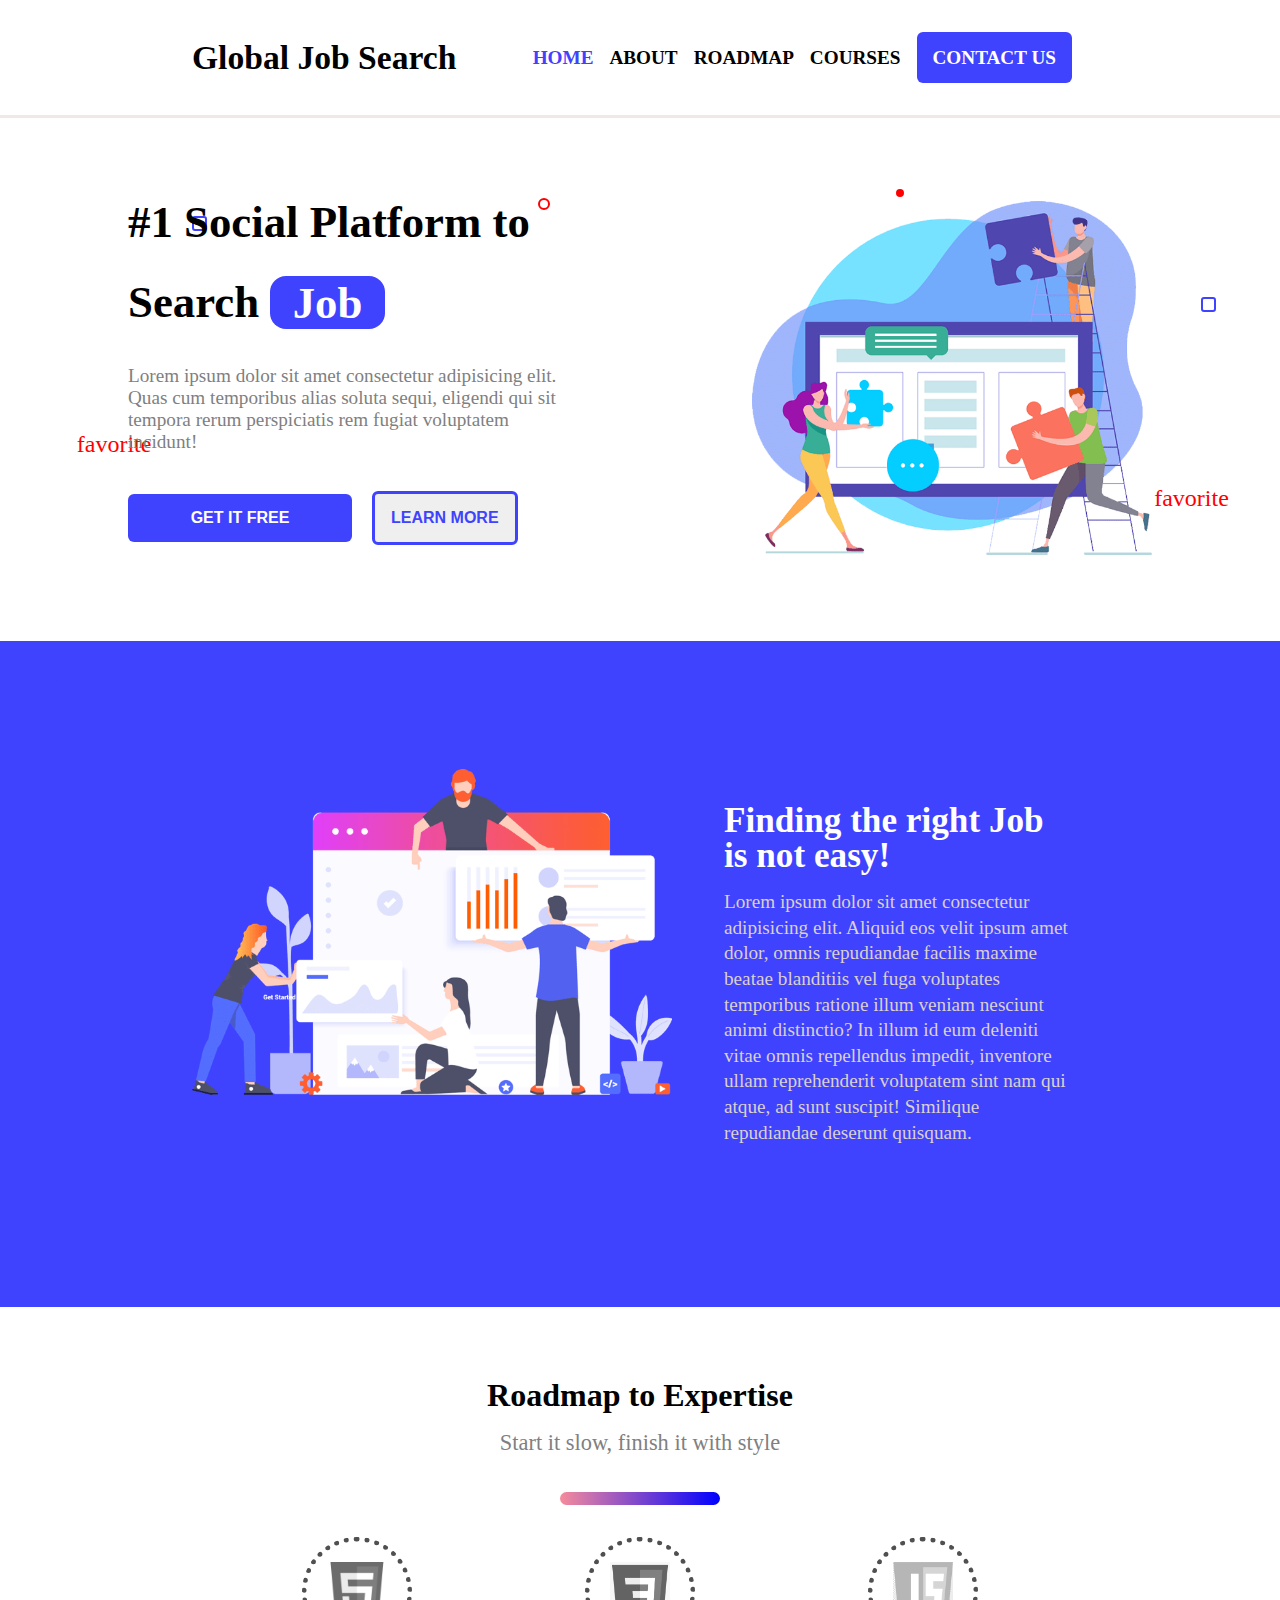
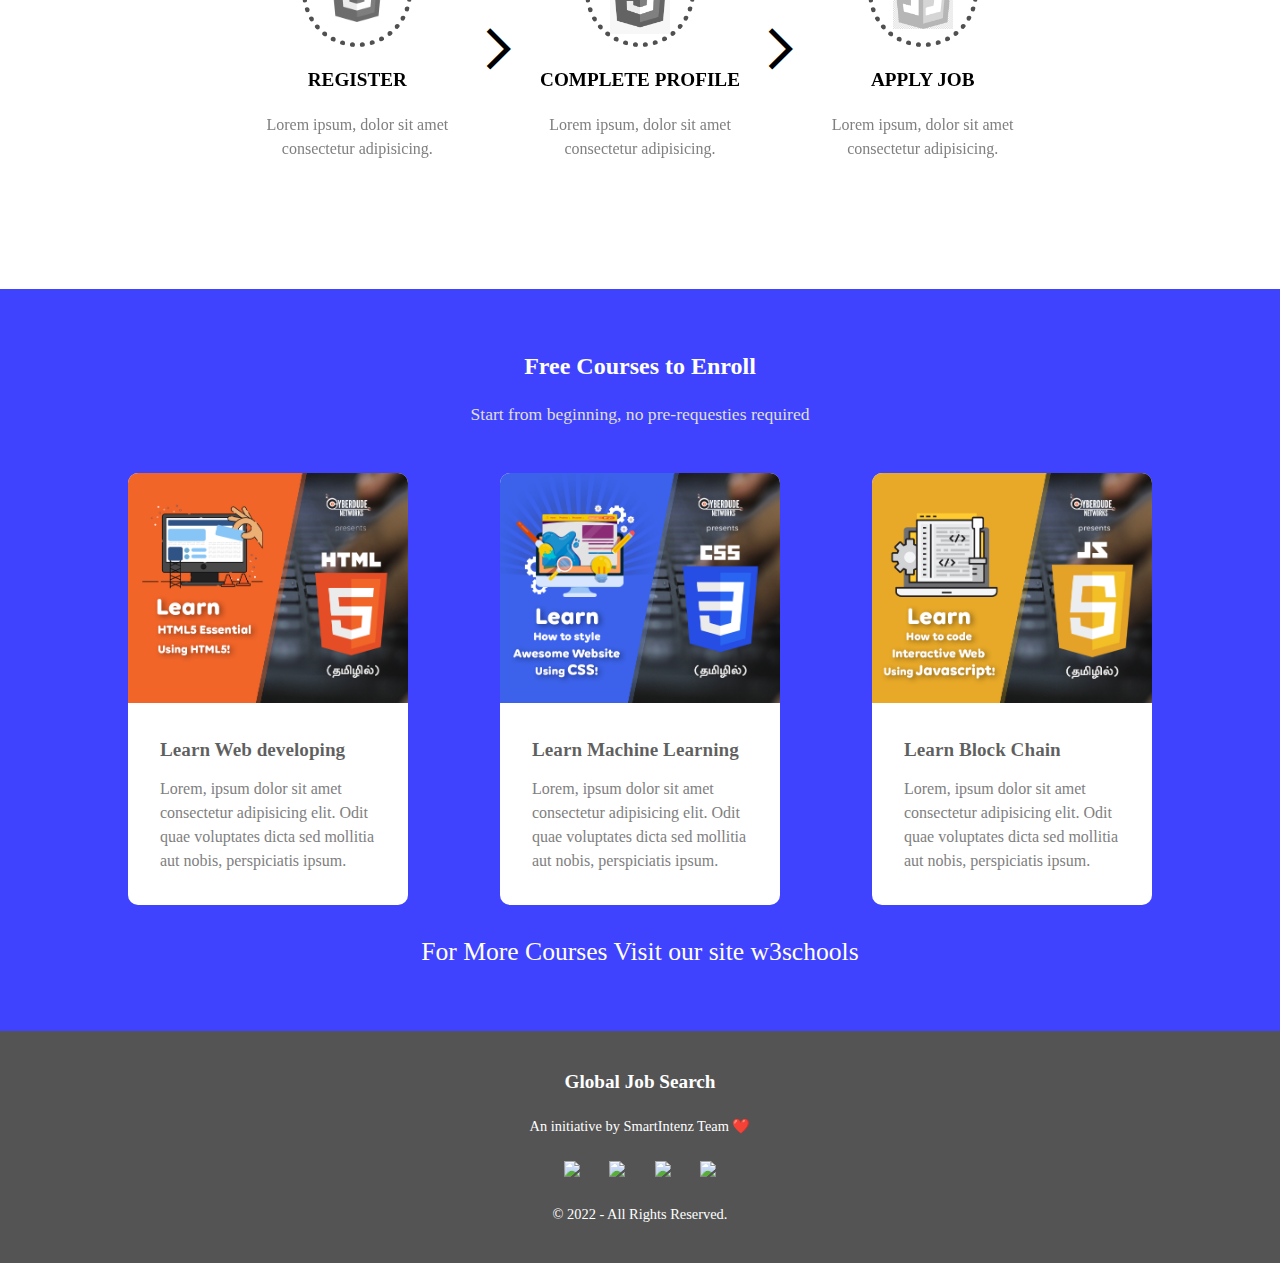
==== commit 8e0cd37c: "fixed bugs on  menu bar" ====
--- a/index.html
+++ b/index.html
@@ -42,7 +42,7 @@
             </div>
 
             <ul class="header_menus">
-                <li> <a href="#home" class="active">HOME</a></li>
+                <li> <a href="#hero" class="active">HOME</a></li>
                 <li> <a href="#about">ABOUT</a></li>
                 <li> <a href="#roadmap">ROADMAP</a></li>
                 <li> <a href="#courses">COURSES</a></li>
@@ -67,7 +67,7 @@
             <span class="material-symbols-outlined heart1">favorite</span>
             <span class="material-symbols-outlined heart2">favorite</span>
         </div>
-        <section class="hero" id="home">
+        <section class="hero" id="hero">
             <div class="hero_text">
                 <h2>#1 Social Platform to Search <span class="label">Job</span></h2>
                 <p>Lorem ipsum dolor sit amet consectetur adipisicing elit. Quas cum temporibus alias soluta sequi,
--- a/assets/css/main.css
+++ b/assets/css/main.css
@@ -3,7 +3,7 @@
   border: 0;
   box-sizing: border-box;
   scroll-behavior: smooth;
-  scroll-margin-top: 60px;
+  scroll-margin-top: 110px;
 }
 
 a {
@@ -106,7 +106,7 @@
   display: flex;
   justify-content: space-between;
   align-items: center;
-  padding: 1.2rem 15rem;
+  padding: 1rem 15rem;
   border-bottom: solid rgb(240, 231, 231);
 }
 .header_icon {
@@ -183,9 +183,25 @@
     padding: 1rem;
   }
 }
-@media only screen and (min-width: 576px) {
+@media only screen and (min-width: 576px) and (max-width: 768px) {
   .header_menus {
     display: none;
+    position: fixed;
+    top: -100%;
+    background-color: aqua;
+    width: 100vw;
+    left: 0;
+    height: 100vh;
+    z-index: 1;
+    text-align: center;
+    transition: 500ms;
+  }
+  .header_menus.show {
+    display: block !important;
+    top: 70px;
+  }
+  .header_menus.show li {
+    padding: 1rem;
   }
 }
 @media only screen and (min-width: 992px) {
@@ -383,6 +399,11 @@
 }
 .hero_image_responsive {
   width: 25rem;
+}
+@media only screen and (max-width: 576px) {
+  .hero_image_responsive {
+    width: 20rem !important;
+  }
 }
 @media only screen and (min-width: 1450px) {
   .hero_image_responsive {
@@ -419,7 +440,7 @@
 @media only screen and (min-width: 992px) {
   .shapes_box1 {
     left: 15%;
-    top: 20%;
+    top: 24%;
   }
 }
 
@@ -591,14 +612,14 @@
 }
 @media only screen and (min-width: 992px) {
   .about {
-    padding: 4rem 8rem;
+    padding: 8rem 8rem;
     flex-direction: row;
     align-items: center;
   }
 }
 @media only screen and (min-width: 1200px) {
   .about {
-    padding: 4rem 12rem;
+    padding: 8rem 12rem;
     justify-content: space-between;
   }
 }
@@ -726,7 +747,7 @@
 }
 @media only screen and (min-width: 1200px) {
   .roadmap {
-    padding: 8rem 15rem;
+    padding: 4rem 15rem;
   }
 }
 @media only screen and (min-width: 1450px) {
